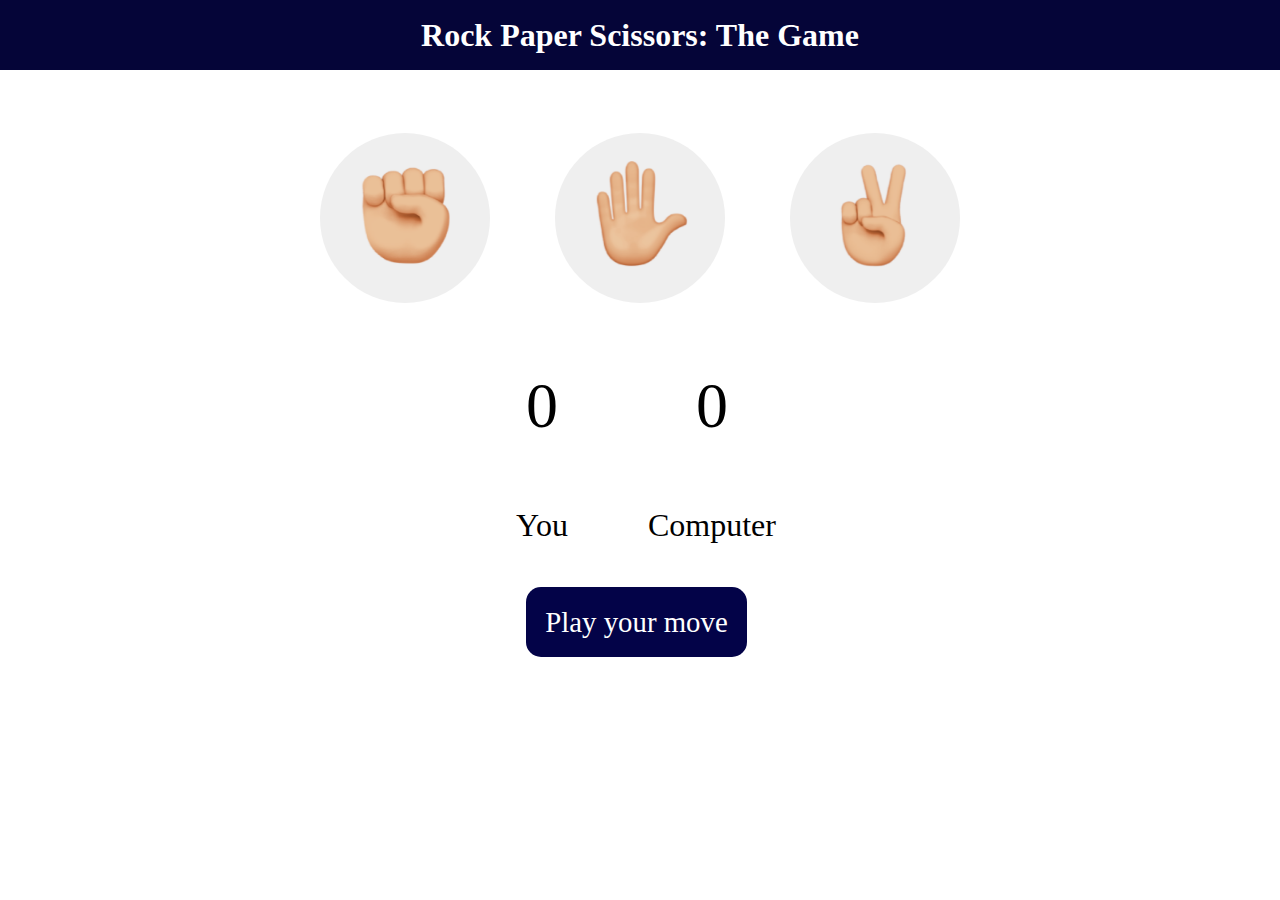
==== index.html @ 636cef66 "Update index.html" ====
<!DOCTYPE html>
<html lang="en">
<head>
    <meta charset="UTF-8">
    <meta name="viewport" content="width=device-width, initial-scale=1.0">
    <title>Rock Paper Scissors Game</title>
    <link rel="icon" type="image/x-icon" href="Material_req/favicon.jpg">
    <link rel="stylesheet" href="app.css">
</head>
<body>
    <h1>Rock Paper Scissors: The Game</h1>
    <div class="choices">
        <div class="choice" id="rock">
            <img src="Material_req/rock.png" alt="rock">
        </div>
        <div class="choice" id="paper">
            <img src="Material_req/paper.png" alt="paper">
        </div>
        <div class="choice" id="scissors">
            <img src="Material_req/scissors.png" alt="scissors">
        </div>
    </div>

    <div class="score-board">
        <div class="score">
            <p id="user-score">0</p>
            <p>You</p>
        </div>
        <div class="score">
            <p id="comp-score">0</p>
            <p>Computer</p>
        </div>
        </div>
        <div id="msg-cont">
            Play your move
        </div>
    </div>
</div>
<script src="app.js"></script>
</body>
</html>
---- app.css ----
body {
    margin: 0;
    padding: 0;
    text-align: center;
}

h1 {
    background-color: rgb(5, 5, 56);
    color: white;
    margin: 0;
    height: 70px;
    display: flex;
    justify-content: center;
    align-items: center;
}

.choice {
    height: 175px;
    width: 175px;
    display: flex;
    justify-content: center;
    align-items: center;
}

.choice:hover {
    cursor: pointer;  
    background-color: rgba(18, 18, 18, 0.899);
    border-radius: 50%;
}

img {
    height: 170px;
    width: 170px;
    object-fit: cover;
    border-radius: 50%;
}

img:hover{
    opacity: 80%;
}

.choices {
    display: flex;
    justify-content: center;
    align-items: center;
    gap: 60px;
    margin-top: 60px;
}

.score-board {
    display: flex;
    justify-content: center;
    align-items: center;
    font-size: 2rem;
    gap: 80px;
    padding-bottom: 30px;
    margin-left: 12px;
}

#user-score , #comp-score {
    font-size: 4rem;
}

#msg-cont {
    background-color: rgb(3, 3, 72);
    color: white;
    font-size: 1.8rem;
    display: inline;
    padding: 1.2rem;
    border-radius: 15px;
    margin-right: 7px;
}
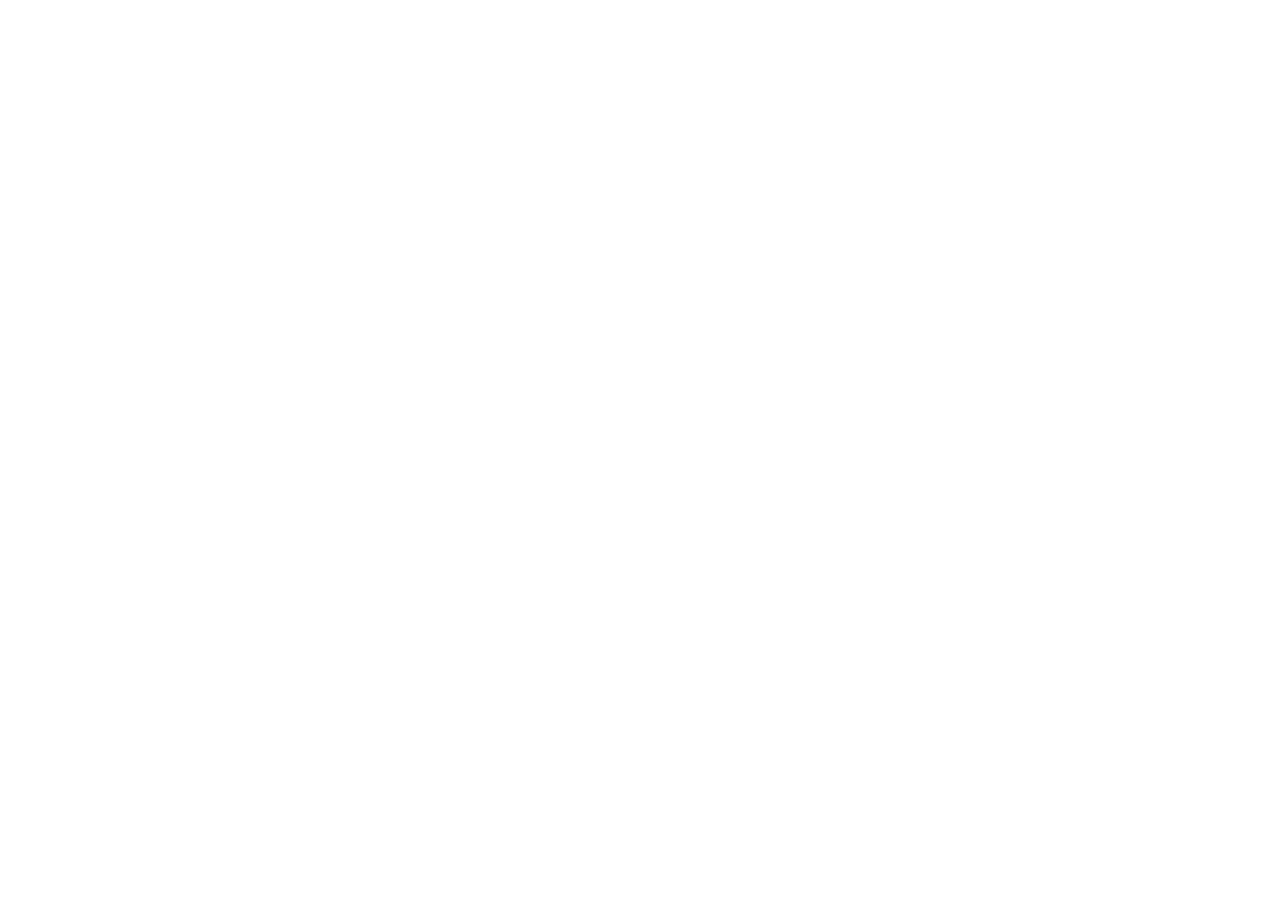
==== commit 680bdccb: "Update index.html" ====
--- a/index.html
+++ b/index.html
@@ -5,7 +5,13 @@
     <meta name="viewport" content="width=device-width, initial-scale=1.0">
     <title>Rock Paper Scissors Game</title>
     <link rel="icon" type="image/x-icon" href="Material_req/favicon.jpg">
-    <link rel="stylesheet" href="app.css">
+    <link rel="stylesheet" href="style.css">
+    <script type="text/javascript">
+   if (window.location.protocol !== 'https:') {
+      window.location.href = 'https://' + window.location.hostname + window.location.pathname + window.location.search;
+   }
+</script>
+
 </head>
 <body>
     <h1>Rock Paper Scissors: The Game</h1>
@@ -36,6 +42,6 @@
         </div>
     </div>
 </div>
-<script src="app.js"></script>
+<script src="script.js"></script>
 </body>
 </html>
--- a/style.css
+++ b/style.css
@@ -0,0 +1,72 @@
+body {
+    margin: 0;
+    padding: 0;
+    text-align: center;
+}
+
+h1 {
+    background-color: rgb(5, 5, 56);
+    color: white;
+    margin: 0;
+    height: 70px;
+    display: flex;
+    justify-content: center;
+    align-items: center;
+}
+
+.choice {
+    height: 175px;
+    width: 175px;
+    display: flex;
+    justify-content: center;
+    align-items: center;
+}
+
+.choice:hover {
+    cursor: pointer;  
+    background-color: rgba(18, 18, 18, 0.899);
+    border-radius: 50%;
+}
+
+img {
+    height: 170px;
+    width: 170px;
+    object-fit: cover;
+    border-radius: 50%;
+}
+
+img:hover{
+    opacity: 80%;
+}
+
+.choices {
+    display: flex;
+    justify-content: center;
+    align-items: center;
+    gap: 60px;
+    margin-top: 60px;
+}
+
+.score-board {
+    display: flex;
+    justify-content: center;
+    align-items: center;
+    font-size: 2rem;
+    gap: 80px;
+    padding-bottom: 30px;
+    margin-left: 12px;
+}
+
+#user-score , #comp-score {
+    font-size: 4rem;
+}
+
+#msg-cont {
+    background-color: rgb(3, 3, 72);
+    color: white;
+    font-size: 1.8rem;
+    display: inline;
+    padding: 1.2rem;
+    border-radius: 15px;
+    margin-right: 7px;
+}
